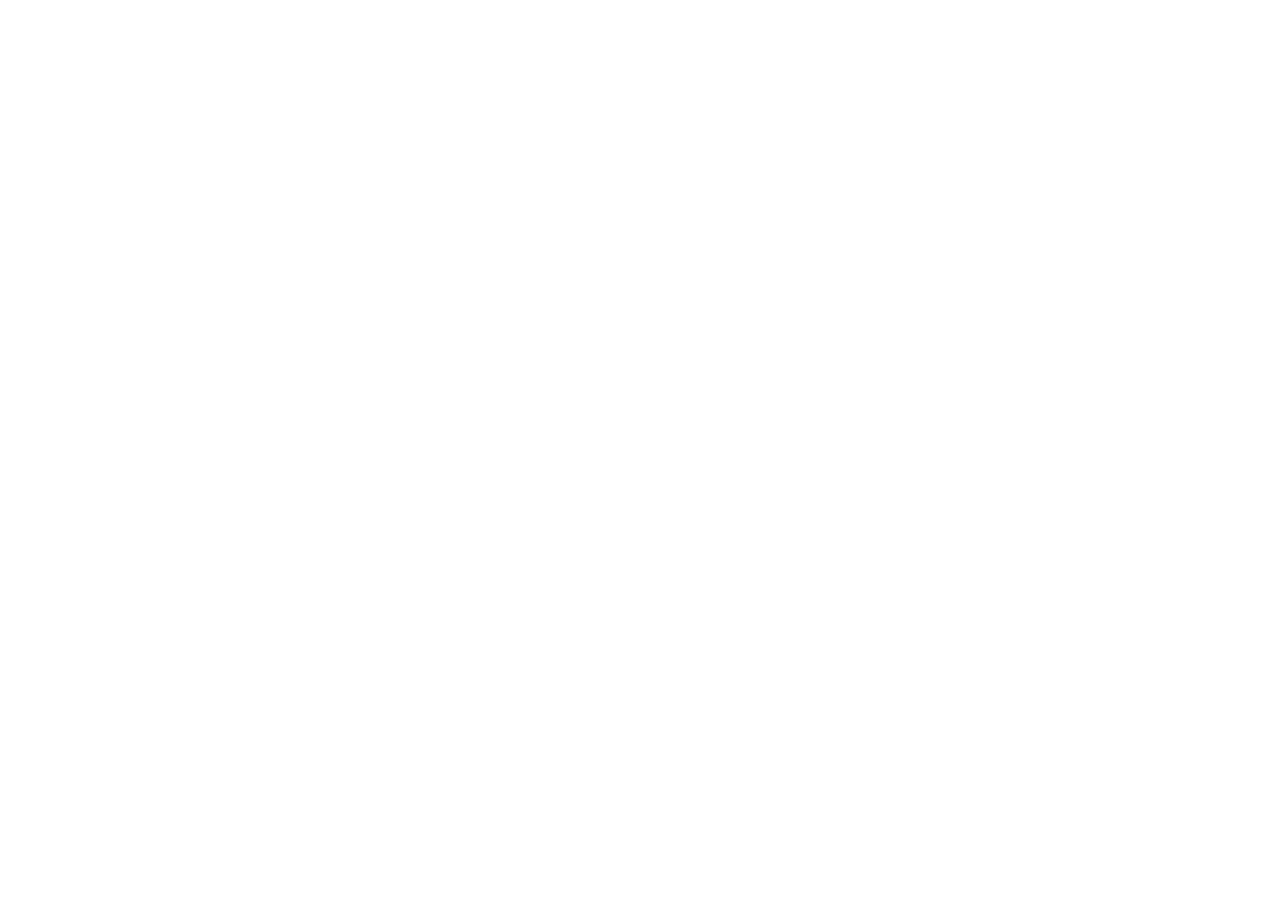
==== index.html @ 390ca8ed "Rename toggle.html to index.html" ====
<!DOCTYPE html>
<html lang="ko">
<head>
    <meta charset="UTF-8">
    <meta http-equiv="X-UA-Compatible" content="IE=edge">
    <meta name="viewport" content="width=device-width, initial-scale=1.0">
    <title>Document</title>
    <link rel="stylesheet" href="./css/toggle.css">
</head>
<body>
    <div id="wrap">
    <div class="container">
    <div id="toggle">
        <span class="indicator">
        </span>
    </div>
    </div>
    </div>

    <script src="./js/toggle.js"></script>
</body>
</html>
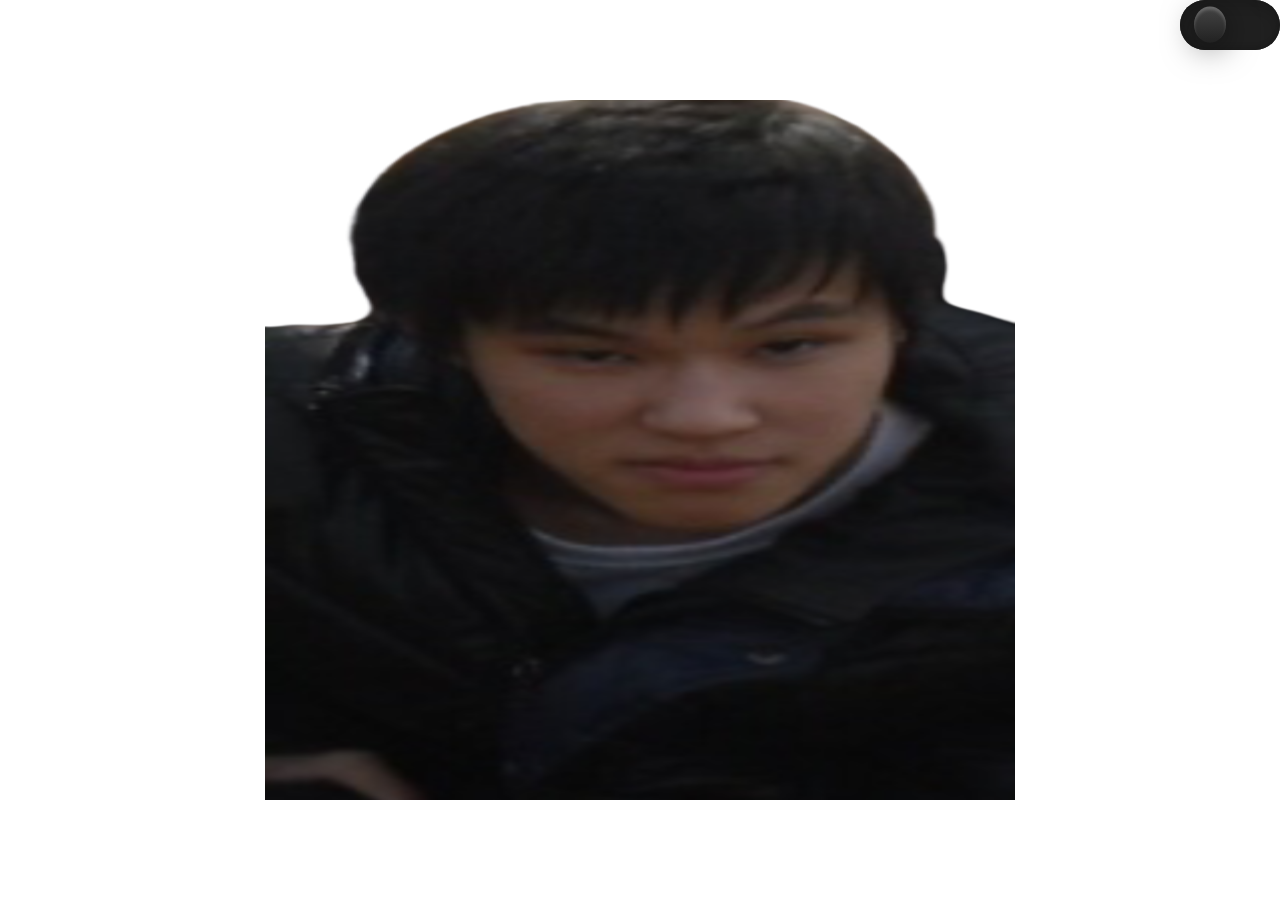
==== commit 46a8183e: "Update index.html" ====
--- a/index.html
+++ b/index.html
@@ -4,6 +4,9 @@
     <meta charset="UTF-8">
     <meta http-equiv="X-UA-Compatible" content="IE=edge">
     <meta name="viewport" content="width=device-width, initial-scale=1.0">
+       <meta property="og:title" content="toggleBtn - 강민 & 지섭">
+    <meta property="og:description" content="토글버튼 클릭시 강민 & 지섭">
+    <meta property="og:image" content="./img/ganmin.png">
     <title>Document</title>
     <link rel="stylesheet" href="./css/toggle.css">
 </head>
--- a/css/toggle.css
+++ b/css/toggle.css
@@ -0,0 +1,95 @@
+* {
+  margin: 0;
+  padding: 0;
+  box-sizing: border-box;
+}
+
+img {
+    image-rendering: -webkit-optimize-contrast;
+}
+
+#wrap {
+    background-image: url(../img/gangmin.png);
+    background-repeat: no-repeat;
+    background-position: center;
+    background-size: 750px 700px;
+    width: 100%;
+    height: 100vh;
+    transition: .5s all;
+}
+
+#wrap.active {
+    background: #ffffff;
+    transition: .5s all;
+    background-image: url(../img/duck.png);
+    background-repeat: no-repeat;
+    background-position: center;
+    background-size: 800px 800px;
+}
+
+.container {
+    position: absolute;
+    top: 0;
+    right: 0;
+  display: flex;
+  justify-content: center;
+  align-items: center;
+  background: #3e3e3e;
+  border-radius: 160px;
+  transition: 0.5s all;
+}
+
+#toggle {
+  position: relative;
+  display: block;
+  width: 100px;
+  height: 50px;
+  border-radius: 160px;
+  background: #222;
+  transition: 0.5s all;
+  box-shadow: inset 0 8px 60px rgba(0, 0, 0, 0.1),
+    inset 0 8px 8px rgba(0, 0, 0, 0.1), inset 0 -4px 4px rgba(0, 0, 0, 0.1);
+  cursor: pointer;
+}
+
+#toggle .indicator {
+  position: absolute;
+  top: 2px;
+  left: 10px;
+  width: 40px;
+  height: 45px;
+  border-radius: 50%;
+  background: linear-gradient(to bottom, #444, #222);
+  transform: scale(0.8);
+  box-shadow: 0 8px 40px rgba(0, 0, 0, 0.5),
+    inset 0 4px 4px rgba(255, 255, 255, 0.2);
+  /* inset => 테두리 안, 배경위 등 안쪽 */
+  transition: 0.5s all;
+}
+
+#toggle.active .indicator {
+  left: 50px;
+  background: linear-gradient(to bottom, #eaeaea, #f9f9f9);
+  box-shadow: inset 0 8px 20px rgba(0, 0, 0, 0.5),
+  inset 0 4px 10px rgba(255,255,255,1), 
+  inset 0 -4px 10px rgba(255,255,255,1);
+  transition: .5s all;
+}
+
+#toggle.active {
+  background: #fff;
+  box-shadow: inset 0 2px 60px rgba(0, 0, 0, 0.1),
+    inset 0 2px 8px rgba(0, 0, 0, 0.1), 
+    inset 0 -4px 4px rgba(0, 0, 0, 0.05);
+  transition: 0.5s all;
+}
+
+@media (max-width: 768px) {
+    #wrap {
+        background-size: 100%;
+    }
+    #wrap.active {
+        background-position: center;
+        background-size: 100%;
+    }
+}
